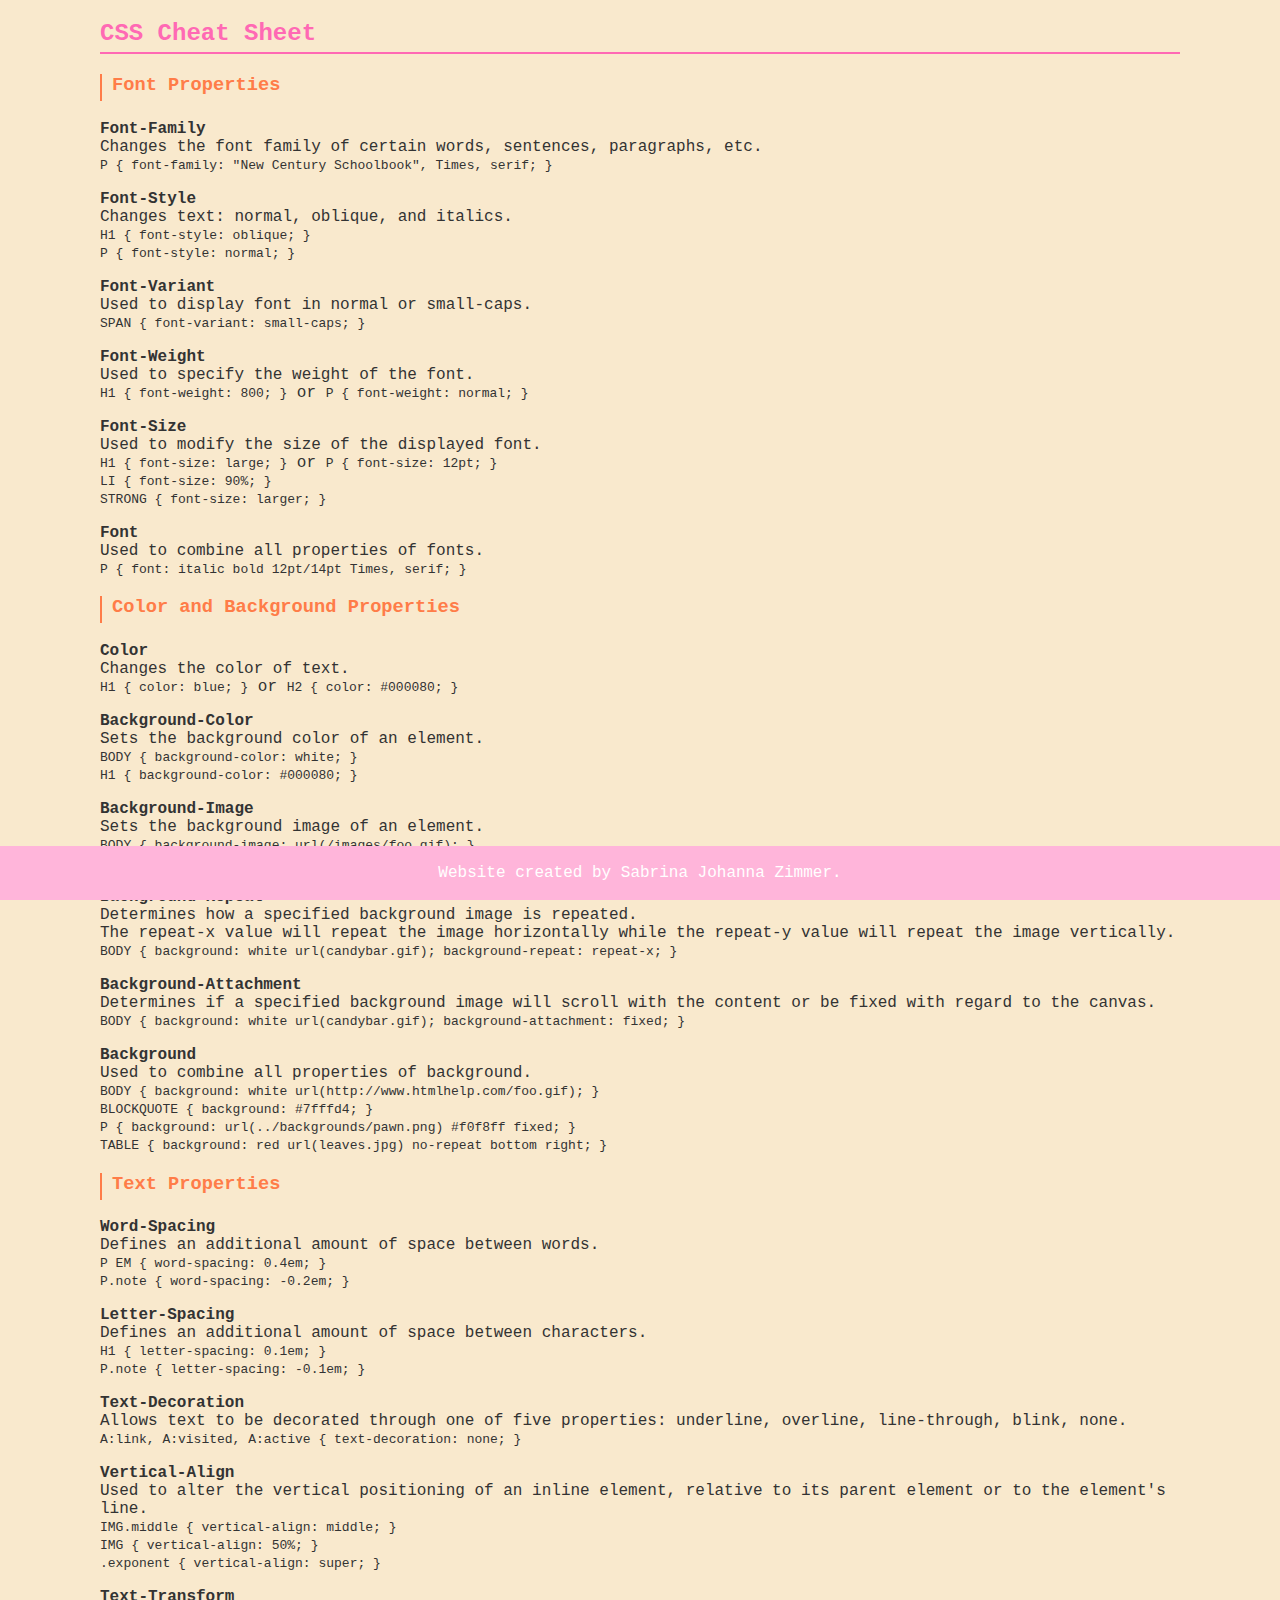
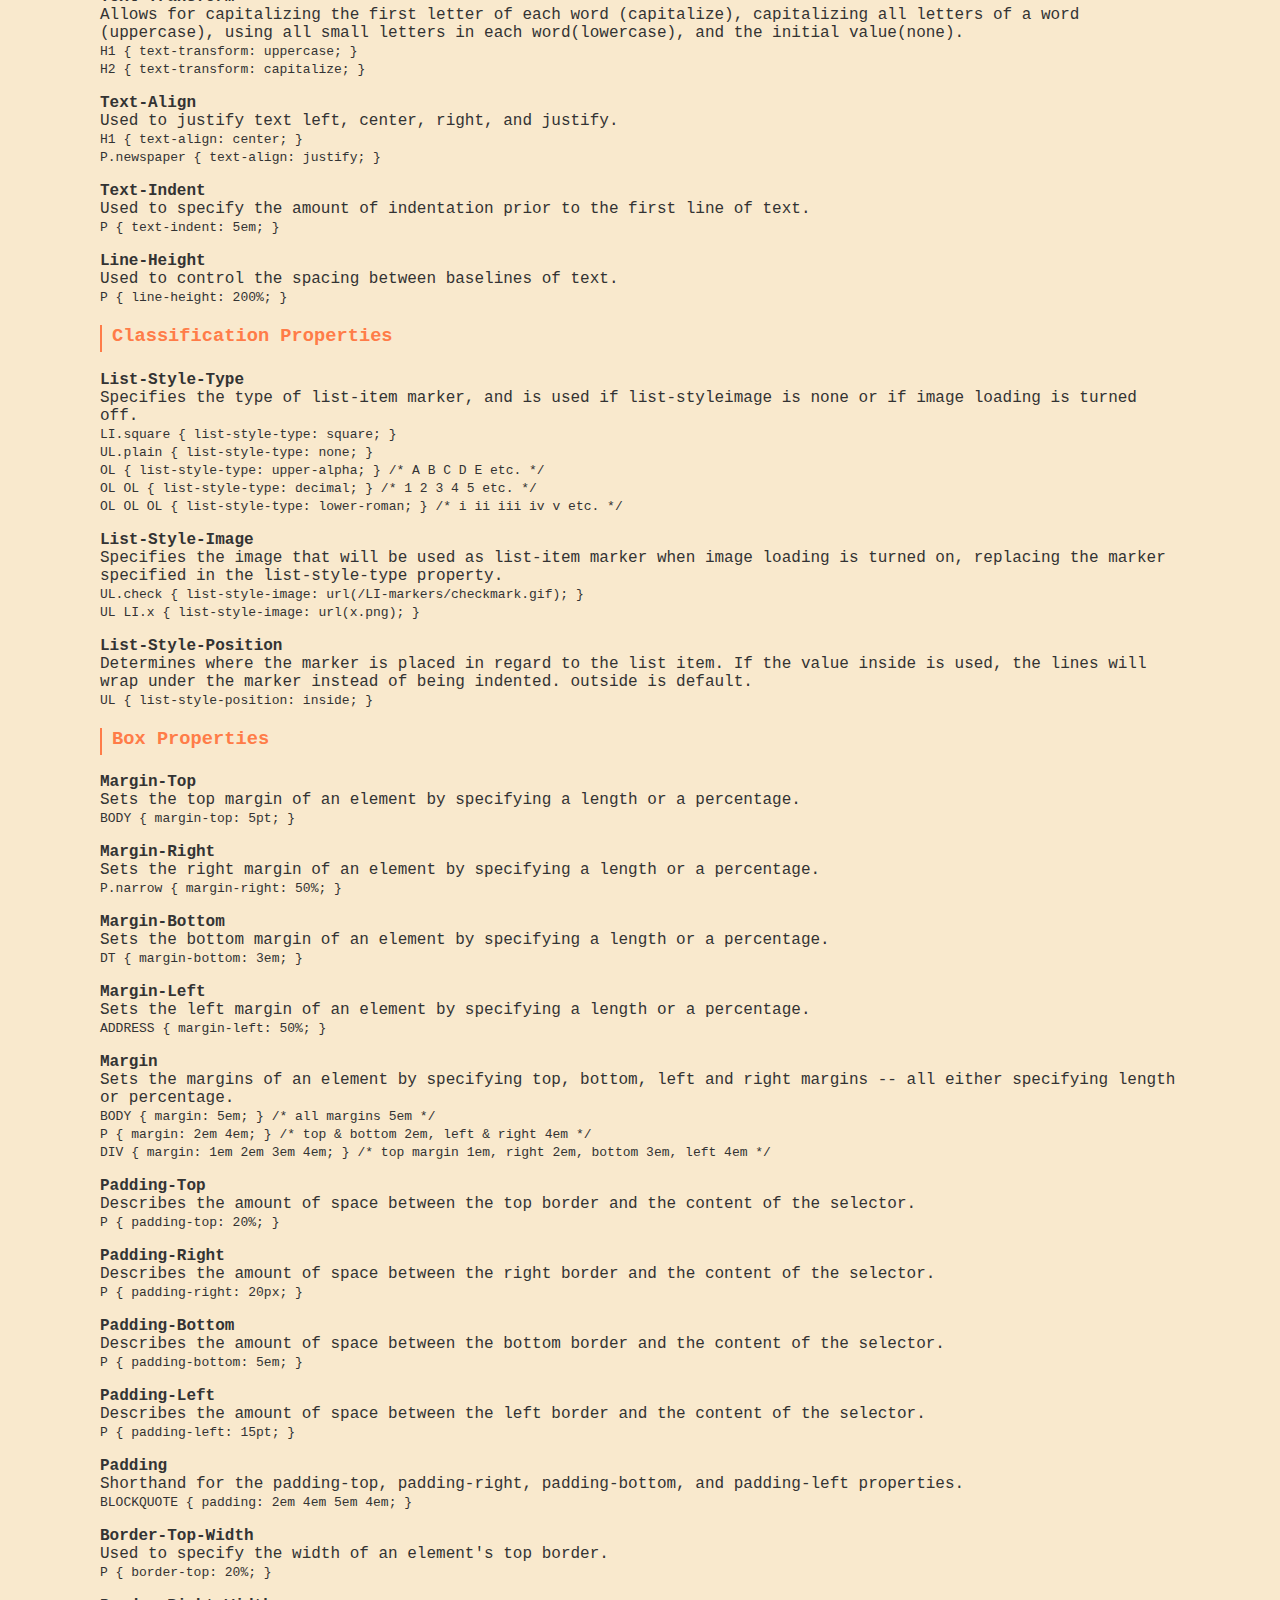
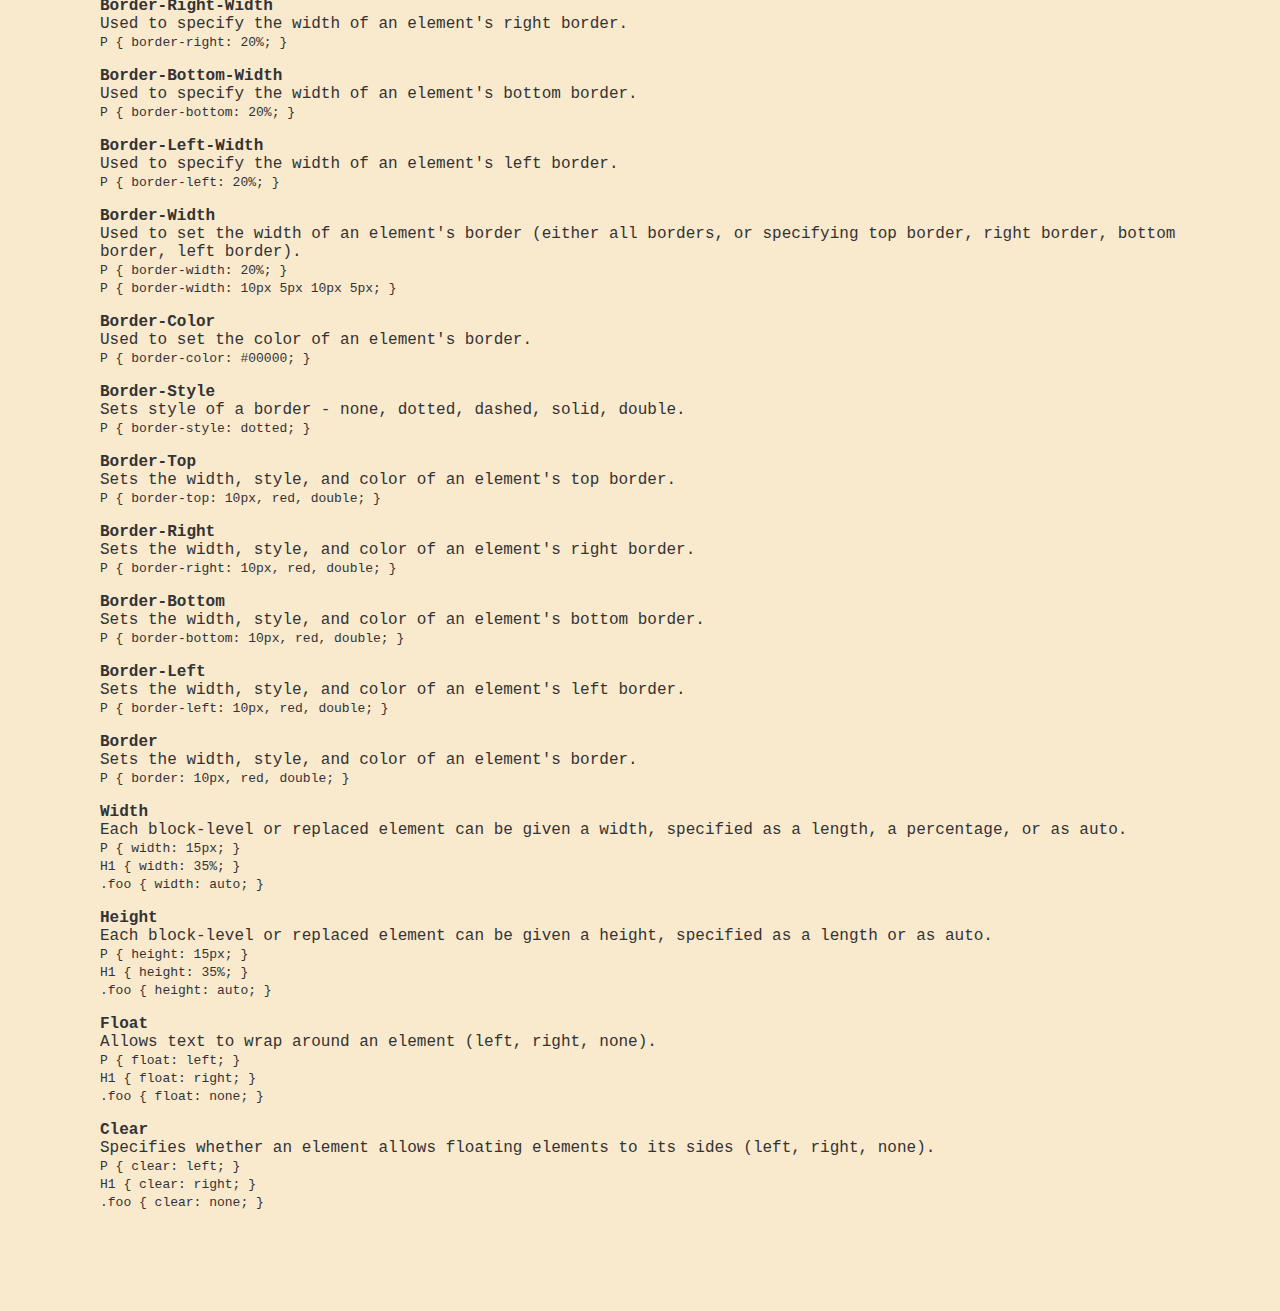
==== css-cheat-sheet.html @ eb4eab9b "Create css-cheat-sheet.html" ====
<!DOCTYPE html>
<html lang="en">
<head>
  <meta charset="UTF-8">
  <meta name="viewport" content="width=device-width, initial-scale=1.0">
  <link rel="stylesheet" href="styles.css">
</head>
<body>
  <div id="header-container"></div>

  <!-- CSS Cheat Sheet Text -->
  <div id="css-cheat-sheet">
    <h2>CSS Cheat Sheet</h2>
    <h3>Font Properties</h3>
    <p>
      <strong>Font-Family</strong><br>
      Changes the font family of certain words, sentences, paragraphs, etc.<br>
      <code>P { font-family: "New Century Schoolbook", Times, serif; }</code>
    </p>
    <p>
      <strong>Font-Style</strong><br>
      Changes text: normal, oblique, and italics.<br>
      <code>H1 { font-style: oblique; }</code><br>
      <code>P { font-style: normal; }</code>
    </p>
    <p>
      <strong>Font-Variant</strong><br>
      Used to display font in normal or small-caps.<br>
      <code>SPAN { font-variant: small-caps; }</code>
    </p>
    <p>
      <strong>Font-Weight</strong><br>
      Used to specify the weight of the font.<br>
      <code>H1 { font-weight: 800; }</code> or <code>P { font-weight: normal; }</code>
    </p>
    <p>
      <strong>Font-Size</strong><br>
      Used to modify the size of the displayed font.<br>
      <code>H1 { font-size: large; }</code> or <code>P { font-size: 12pt; }</code><br>
      <code>LI { font-size: 90%; }</code><br>
      <code>STRONG { font-size: larger; }</code>
    </p>
    <p>
      <strong>Font</strong><br>
      Used to combine all properties of fonts.<br>
      <code>P { font: italic bold 12pt/14pt Times, serif; }</code>
    </p>
    
    <h3>Color and Background Properties</h3>
    <p>
      <strong>Color</strong><br>
      Changes the color of text.<br>
      <code>H1 { color: blue; }</code> or <code>H2 { color: #000080; }</code>
    </p>
    <p>
      <strong>Background-Color</strong><br>
      Sets the background color of an element.<br>
      <code>BODY { background-color: white; }</code><br>
      <code>H1 { background-color: #000080; }</code>
    </p>
    <p>
      <strong>Background-Image</strong><br>
      Sets the background image of an element.<br>
      <code>BODY { background-image: url(/images/foo.gif); }</code><br>
      <code>P { background-image: url(http://www.htmlhelp.com/bg.png); }</code>
    </p>
    <p>
      <strong>Background-Repeat</strong><br>
      Determines how a specified background image is repeated.<br>
      The repeat-x value will repeat the image horizontally while the repeat-y value will repeat the image vertically.<br>
      <code>BODY { background: white url(candybar.gif); background-repeat: repeat-x; }</code>
    </p>
    <p>
      <strong>Background-Attachment</strong><br>
      Determines if a specified background image will scroll with the content or be fixed with regard to the canvas.<br>
      <code>BODY { background: white url(candybar.gif); background-attachment: fixed; }</code>
    </p>
    <p>
      <strong>Background</strong><br>
      Used to combine all properties of background.<br>
      <code>BODY { background: white url(http://www.htmlhelp.com/foo.gif); }</code><br>
      <code>BLOCKQUOTE { background: #7fffd4; }</code><br>
      <code>P { background: url(../backgrounds/pawn.png) #f0f8ff fixed; }</code><br>
      <code>TABLE { background: red url(leaves.jpg) no-repeat bottom right; }</code>
    </p>
    <!-- Text Properties -->
    <h3>Text Properties</h3>
    <p>
      <strong>Word-Spacing</strong><br>
      Defines an additional amount of space between words.<br>
      <code>P EM { word-spacing: 0.4em; }</code><br>
      <code>P.note { word-spacing: -0.2em; }</code>
    </p>
    <p>
      <strong>Letter-Spacing</strong><br>
      Defines an additional amount of space between characters.<br>
      <code>H1 { letter-spacing: 0.1em; }</code><br>
      <code>P.note { letter-spacing: -0.1em; }</code>
    </p>
    <p>
      <strong>Text-Decoration</strong><br>
      Allows text to be decorated through one of five properties: underline, overline, line-through, blink, none.<br>
      <code>A:link, A:visited, A:active { text-decoration: none; }</code>
    </p>
    <p>
      <strong>Vertical-Align</strong><br>
      Used to alter the vertical positioning of an inline element, relative to its parent element or to the element's line.<br>
      <code>IMG.middle { vertical-align: middle; }</code><br>
      <code>IMG { vertical-align: 50%; }</code><br>
      <code>.exponent { vertical-align: super; }</code>
    </p>
    <p>
      <strong>Text-Transform</strong><br>
      Allows for capitalizing the first letter of each word (capitalize), capitalizing all letters of a word (uppercase), using all small letters in each word(lowercase), and the initial value(none).<br>
      <code>H1 { text-transform: uppercase; }</code><br>
      <code>H2 { text-transform: capitalize; }</code>
    </p>
    <p>
      <strong>Text-Align</strong><br>
      Used to justify text left, center, right, and justify.<br>
      <code>H1 { text-align: center; }</code><br>
      <code>P.newspaper { text-align: justify; }</code>
    </p>
    <p>
      <strong>Text-Indent</strong><br>
      Used to specify the amount of indentation prior to the first line of text.<br>
      <code>P { text-indent: 5em; }</code>
    </p>
    <p>
      <strong>Line-Height</strong><br>
      Used to control the spacing between baselines of text.<br>
      <code>P { line-height: 200%; }</code>
    </p>
    <!-- Classification Properties -->
    <h3>Classification Properties</h3>
    <p>
      <strong>List-Style-Type</strong><br>
      Specifies the type of list-item marker, and is used if list-styleimage is none or if image loading is turned off.<br>
      <code>LI.square { list-style-type: square; }</code><br>
      <code>UL.plain { list-style-type: none; }</code><br>
      <code>OL { list-style-type: upper-alpha; } /* A B C D E etc. */</code><br>
      <code>OL OL { list-style-type: decimal; } /* 1 2 3 4 5 etc. */</code><br>
      <code>OL OL OL { list-style-type: lower-roman; } /* i ii iii iv v etc. */</code>
    </p>
    <p>
      <strong>List-Style-Image</strong><br>
      Specifies the image that will be used as list-item marker when image loading is turned on, replacing the marker specified in the list-style-type property.<br>
      <code>UL.check { list-style-image: url(/LI-markers/checkmark.gif); }</code><br>
      <code>UL LI.x { list-style-image: url(x.png); }</code>
    </p>
    <p>
      <strong>List-Style-Position</strong><br>
      Determines where the marker is placed in regard to the list item. If the value inside is used, the lines will wrap under the marker instead of being indented. outside is default.<br>
      <code>UL { list-style-position: inside; }</code>
    </p>
    <!-- Box Properties -->
    <h3>Box Properties</h3>
    <p>
      <strong>Margin-Top</strong><br>
      Sets the top margin of an element by specifying a length or a percentage.<br>
      <code>BODY { margin-top: 5pt; }</code>
    </p>
    <p>
      <strong>Margin-Right</strong><br>
      Sets the right margin of an element by specifying a length or a percentage.<br>
      <code>P.narrow { margin-right: 50%; }</code>
    </p>
    <p>
      <strong>Margin-Bottom</strong><br>
      Sets the bottom margin of an element by specifying a length or a percentage.<br>
      <code>DT { margin-bottom: 3em; }</code>
    </p>
    <p>
      <strong>Margin-Left</strong><br>
      Sets the left margin of an element by specifying a length or a percentage.<br>
      <code>ADDRESS { margin-left: 50%; }</code>
    </p>
    <p>
      <strong>Margin</strong><br>
      Sets the margins of an element by specifying top, bottom, left and right margins -- all either specifying length or percentage.<br>
      <code>BODY { margin: 5em; } /* all margins 5em */</code><br>
      <code>P { margin: 2em 4em; } /* top & bottom 2em, left & right 4em */</code><br>
      <code>DIV { margin: 1em 2em 3em 4em; } /* top margin 1em, right 2em, bottom 3em, left 4em */</code>
    </p>
    <p>
      <strong>Padding-Top</strong><br>
      Describes the amount of space between the top border and the content of the selector.<br>
      <code>P { padding-top: 20%; }</code>
    </p>
    <p>
      <strong>Padding-Right</strong><br>
      Describes the amount of space between the right border and the content of the selector.<br>
      <code>P { padding-right: 20px; }</code>
    </p>
    <p>
      <strong>Padding-Bottom</strong><br>
      Describes the amount of space between the bottom border and the content of the selector.<br>
      <code>P { padding-bottom: 5em; }</code>
    </p>
    <p>
      <strong>Padding-Left</strong><br>
      Describes the amount of space between the left border and the content of the selector.<br>
      <code>P { padding-left: 15pt; }</code>
    </p>
    <p>
      <strong>Padding</strong><br>
      Shorthand for the padding-top, padding-right, padding-bottom, and padding-left properties.<br>
      <code>BLOCKQUOTE { padding: 2em 4em 5em 4em; }</code>
    </p>
    <p>
      <strong>Border-Top-Width</strong><br>
      Used to specify the width of an element's top border.<br>
      <code>P { border-top: 20%; }</code>
    </p>
    <p>
      <strong>Border-Right-Width</strong><br>
      Used to specify the width of an element's right border.<br>
      <code>P { border-right: 20%; }</code>
    </p>
    <p>
      <strong>Border-Bottom-Width</strong><br>
      Used to specify the width of an element's bottom border.<br>
      <code>P { border-bottom: 20%; }</code>
    </p>
    <p>
      <strong>Border-Left-Width</strong><br>
      Used to specify the width of an element's left border.<br>
      <code>P { border-left: 20%; }</code>
    </p>
    <p>
      <strong>Border-Width</strong><br>
      Used to set the width of an element's border (either all borders, or specifying top border, right border, bottom border, left border).<br>
      <code>P { border-width: 20%; }</code><br>
      <code>P { border-width: 10px 5px 10px 5px; }</code>
    </p>
    <p>
      <strong>Border-Color</strong><br>
      Used to set the color of an element's border.<br>
      <code>P { border-color: #00000; }</code>
    </p>
    <p>
      <strong>Border-Style</strong><br>
      Sets style of a border - none, dotted, dashed, solid, double.<br>
      <code>P { border-style: dotted; }</code>
    </p>
    <p>
      <strong>Border-Top</strong><br>
      Sets the width, style, and color of an element's top border.<br>
      <code>P { border-top: 10px, red, double; }</code>
    </p>
    <p>
      <strong>Border-Right</strong><br>
      Sets the width, style, and color of an element's right border.<br>
      <code>P { border-right: 10px, red, double; }</code>
    </p>
    <p>
      <strong>Border-Bottom</strong><br>
      Sets the width, style, and color of an element's bottom border.<br>
      <code>P { border-bottom: 10px, red, double; }</code>
    </p>
    <p>
      <strong>Border-Left</strong><br>
      Sets the width, style, and color of an element's left border.<br>
      <code>P { border-left: 10px, red, double; }</code>
    </p>
    <p>
      <strong>Border</strong><br>
      Sets the width, style, and color of an element's border.<br>
      <code>P { border: 10px, red, double; }</code>
    </p>
    <p>
      <strong>Width</strong><br>
      Each block-level or replaced element can be given a width, specified as a length, a percentage, or as auto.<br>
      <code>P { width: 15px; }</code><br>
      <code>H1 { width: 35%; }</code><br>
      <code>.foo { width: auto; }</code>
    </p>
    <p>
      <strong>Height</strong><br>
      Each block-level or replaced element can be given a height, specified as a length or as auto.<br>
      <code>P { height: 15px; }</code><br>
      <code>H1 { height: 35%; }</code><br>
      <code>.foo { height: auto; }</code>
    </p>
    <p>
      <strong>Float</strong><br>
      Allows text to wrap around an element (left, right, none).<br>
      <code>P { float: left; }</code><br>
      <code>H1 { float: right; }</code><br>
      <code>.foo { float: none; }</code>
    </p>
    <p>
      <strong>Clear</strong><br>
      Specifies whether an element allows floating elements to its sides (left, right, none).<br>
      <code>P { clear: left; }</code><br>
      <code>H1 { clear: right; }</code><br>
      <code>.foo { clear: none; }</code>
    </p>
  </div>
  <script src="script.js"></script>
  <footer>
    <p style="text-align: center"> Website created by Sabrina Johanna Zimmer. </p>
  </footer>
</body>
</html>
---- styles.css ----
/* Global Styles */
body {
  font-family: 'Garamond', Courier, monospace, sans-serif;
  background-color: #f9e9cd;
  color: #333;
  margin: 0;
  padding: 0;
}

/* Header Styles */
header {
  background-color: #FF69B4;
  color: #fff;
  padding: 20px;
  text-align: center;
}

h1 {
  margin: 0;
}

/* Menu Styles */
.menu {
  font-family: 'Courier New', Courier, monospace;
  list-style-type: none;
  margin: 0;
  padding: 0;
  display: flex;
  justify-content: center;
}

.menu li {
  margin-right: 10px;
}

.menu li:last-child {
  margin-right: 0;
}

.menu li a {
  text-decoration: none;
  padding: 12px 24px;
  background-color: #FF69B4;
  color: #fff;
  transition: background-color 0.3s ease, transform 0.2s ease, box-shadow 0.2s ease;
  box-shadow: 0 2px 4px rgba(0, 0, 0, 0.1);
  border: 1px solid #FF69B4;
}

.menu li a:hover {
  background-color: #ff4b92;
  transform: translateY(-2px);
  box-shadow: 0 4px 8px rgba(0, 0, 0, 0.1);
}

/* Footer Styles */
footer {
  position: fixed;
  bottom: 0;
  width: 100%;
  text-align: center;
  background-color: #ffb5da;
  color: #fff;
  padding: 2px 0;
}

/* Section Styles */
.section {
  margin-bottom: 30px;
}

h2 {
  font-family: 'Courier New', Courier, monospace;
  color: #FF69B4; 
  border-bottom: 2px solid #FF69B4;
  padding-bottom: 5px;
}

h3 {
  color: #ff7c48;
  padding-bottom: 5px;
  border-left: 2px solid #ff7c48;
  padding-left: 10px;
}

/* Personal Info Styles */
.personal-info {
  margin-top: 20px;
}

.personal-info p {
  margin: 5px 0;
}

.personal-info strong {
  font-weight: bold;
}

/* Profile Image Styles */
.profile-image {
  display: block;
  margin-top: 20px;
  margin-left: auto;
  margin-right: auto;
  width: 50%;
}

/* Sidebar Styles */
.sidebar {
  float: left;
  width: 50%;
}

/* Social Icons Styles */
.social-icons {
  margin-top: 20px;
}

.social-icons img {
  width: 20px;
  height: auto;
}

/* About Me Box Styles */
.about-me-box {
  max-height: 400px;
  max-width: 600px;
  overflow-y: auto;
  border-left: 1px solid #ff7c48;
  padding: 10px;
  margin-top: 20px;
  margin-right: 5%;
}

.about-me-box::-webkit-scrollbar {
  width: 12px;
}

.about-me-box::-webkit-scrollbar-thumb {
  background-color: pink;
  border-radius: 6px;
}

.about-me-box::-webkit-scrollbar-track {
  background-color: transparent;
}

/* Social Icons within About Me Box Styles */
.social-icons-about-me img {
  width: 20px; 
  height: auto;
}

/* Loader Overlay Styles */
#overlay {
  position: fixed;
  top: 0;
  left: 0;
  width: 100%;
  height: 100%;
  background-color: rgba(0, 0, 0, 0.5);
  z-index: 1000;
  display: none;
}

#html-cheat-sheet,
#css-cheat-sheet {
  margin-left: 100px;
  margin-right: 100px;
  margin-bottom: 100px;
}

#loader {
  position: fixed;
  top: 50%; 
  left: 50%; 
  transform: translate(-50%, -50%); 
  width: 15cm;
  height: 15cm; 
  background-color: rgba(255, 255, 255, 0.7); 
  display: none;
}

#loader img {
  width: 100%; 
  height: 100%;
}

/* Dropdown Styles */
.dropdown {
  position: relative;
  display: inline-block;
}

.dropdown-content {
  display: none;
  position: absolute;
  background-color: #f9f9f9;
  min-width: 130px;
  box-shadow: 0px 8px 16px 0px rgba(0,0,0,0.2);
  z-index: 1;
}

.dropdown-content a {
  color: black;
  padding: 12px 16px;
  text-decoration: none;
  display: block;
}

.dropdown-content a:hover {
  background-color: #f1f1f1;
}

.show {
  display: block;
}

/* Profile Container Styles */
.profile-container {
  text-align: center;
}

.profile-text strong {
  color: #FF69B4;
}

/* Code Box Styles */
.code-box {
  background-color: #272822; 
  color: #f8f8f2; 
  padding: 10px; 
  border-radius: 5px; 
  overflow-x: auto; 
  max-width: 10cm; 
}

/* Slideshow Container Styles */
.slideshow-container {
  max-width: 1000px;
  position: relative;
  margin: auto;
}

/* Slideshow Image Styles */
.mySlides {
  display: none;
  width: 100%;
  height: auto;
}

/* Navigation Buttons Styles */
.prev, .next {
  cursor: pointer;
  position: absolute;
  top: 50%;
  width: auto;
  margin-top: -22px;
  padding: 16px;
  color: #FF69B4;
  font-weight: bold;
  font-size: 30px;
  transition: 0.6s ease;
  border-radius: 0 3px 3px 0;
  user-select: none;
}

.prev {
  left: 0;
}

.next {
  right: 0;
  border-radius: 3px 0 0 3px;
}

/* Dots/Bullets Styles */
.dot {
  cursor: pointer;
  height: 15px;
  width: 15px;
  margin: 0 2px;
  background-color: #bbb;
  border-radius: 50%;
  display: inline-block;
  transition: background-color 0.6s ease;
}

.active {
  background-color: #FF69B4;
}
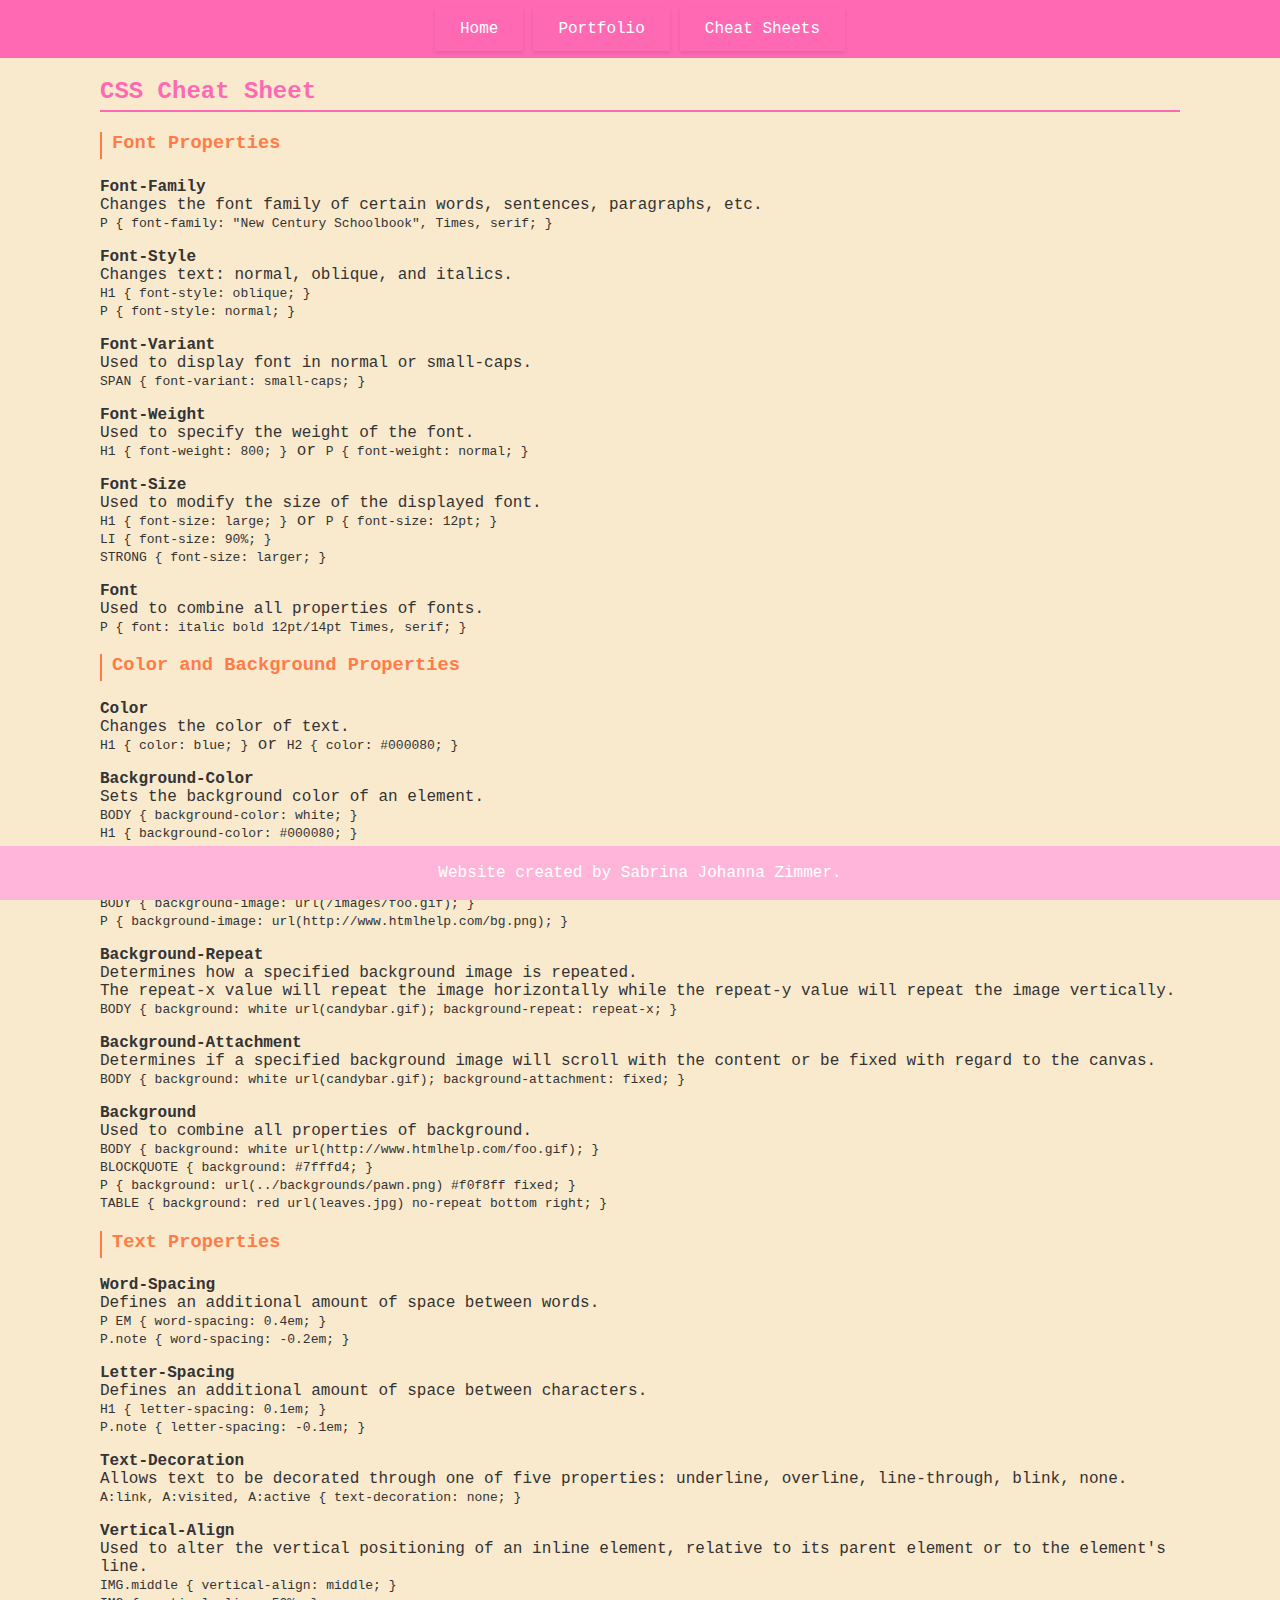
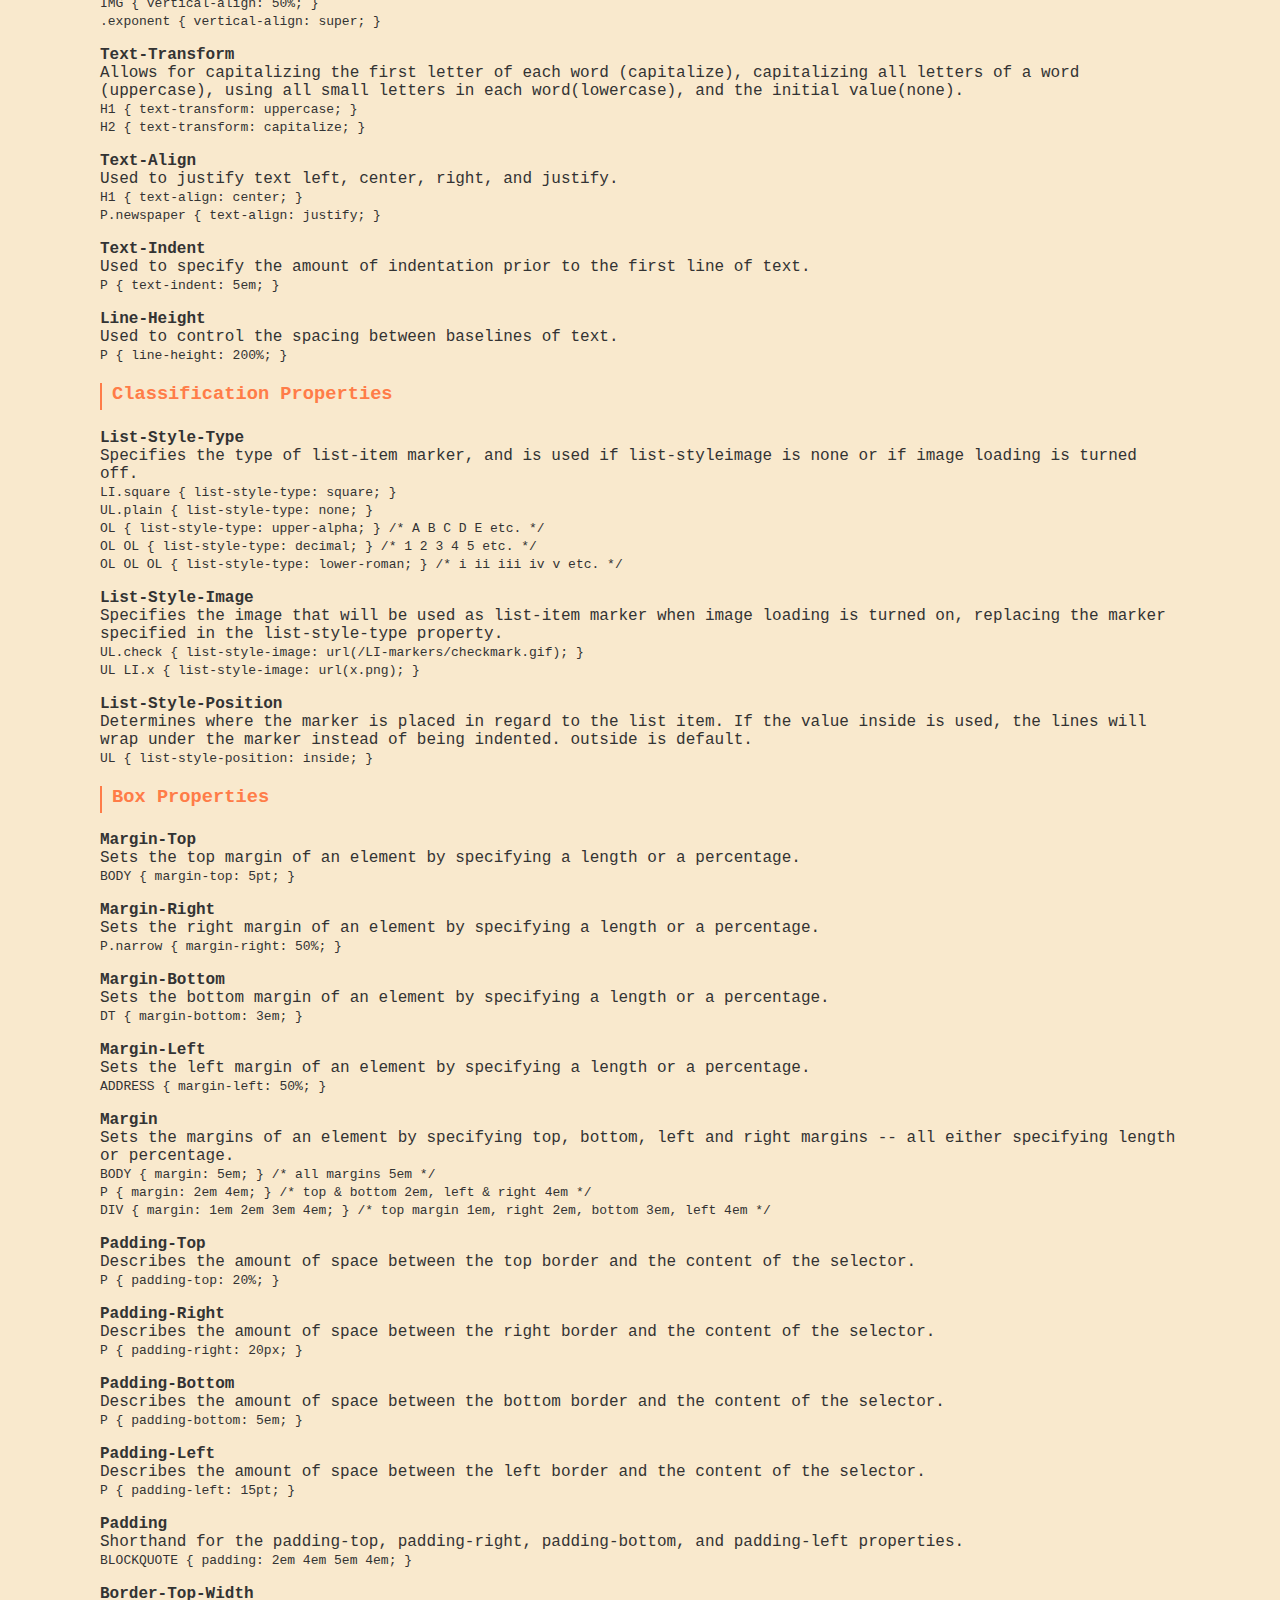
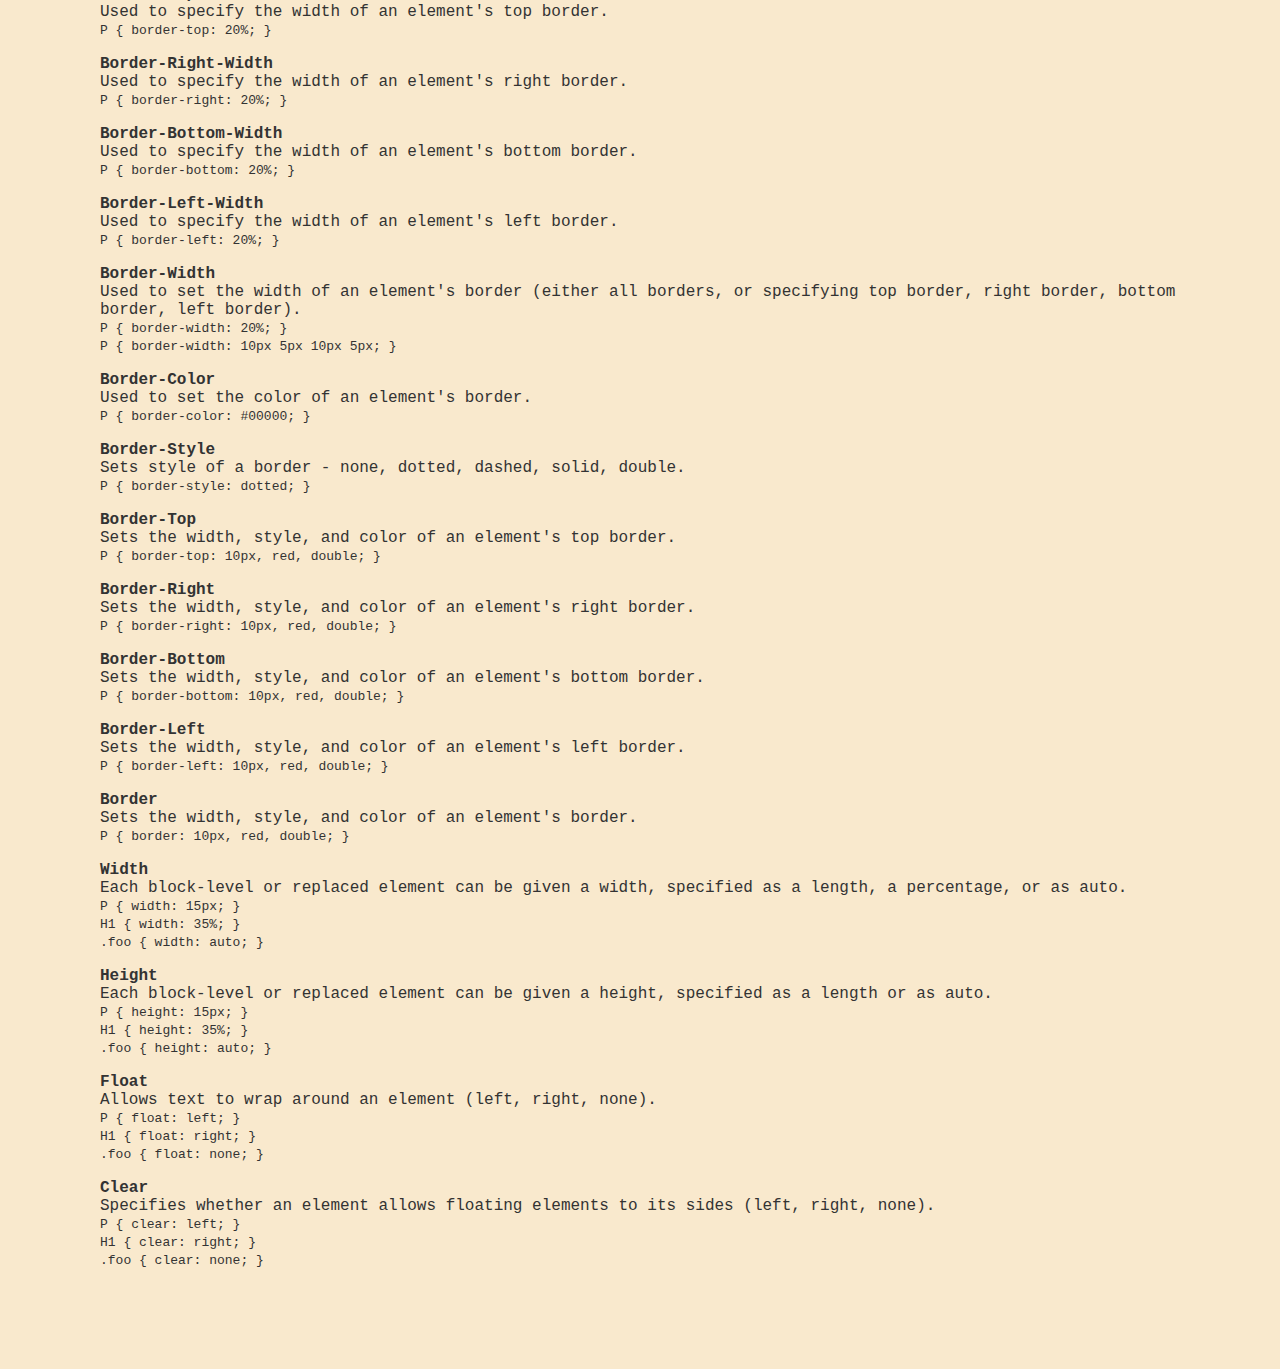
==== commit 1e9fa08b: "Added new files" ====
--- a/css-cheat-sheet.html
+++ b/css-cheat-sheet.html
@@ -1,305 +1,305 @@
-<!DOCTYPE html>
-<html lang="en">
-<head>
-  <meta charset="UTF-8">
-  <meta name="viewport" content="width=device-width, initial-scale=1.0">
-  <link rel="stylesheet" href="styles.css">
-</head>
-<body>
-  <div id="header-container"></div>
-
-  <!-- CSS Cheat Sheet Text -->
-  <div id="css-cheat-sheet">
-    <h2>CSS Cheat Sheet</h2>
-    <h3>Font Properties</h3>
-    <p>
-      <strong>Font-Family</strong><br>
-      Changes the font family of certain words, sentences, paragraphs, etc.<br>
-      <code>P { font-family: "New Century Schoolbook", Times, serif; }</code>
-    </p>
-    <p>
-      <strong>Font-Style</strong><br>
-      Changes text: normal, oblique, and italics.<br>
-      <code>H1 { font-style: oblique; }</code><br>
-      <code>P { font-style: normal; }</code>
-    </p>
-    <p>
-      <strong>Font-Variant</strong><br>
-      Used to display font in normal or small-caps.<br>
-      <code>SPAN { font-variant: small-caps; }</code>
-    </p>
-    <p>
-      <strong>Font-Weight</strong><br>
-      Used to specify the weight of the font.<br>
-      <code>H1 { font-weight: 800; }</code> or <code>P { font-weight: normal; }</code>
-    </p>
-    <p>
-      <strong>Font-Size</strong><br>
-      Used to modify the size of the displayed font.<br>
-      <code>H1 { font-size: large; }</code> or <code>P { font-size: 12pt; }</code><br>
-      <code>LI { font-size: 90%; }</code><br>
-      <code>STRONG { font-size: larger; }</code>
-    </p>
-    <p>
-      <strong>Font</strong><br>
-      Used to combine all properties of fonts.<br>
-      <code>P { font: italic bold 12pt/14pt Times, serif; }</code>
-    </p>
-    
-    <h3>Color and Background Properties</h3>
-    <p>
-      <strong>Color</strong><br>
-      Changes the color of text.<br>
-      <code>H1 { color: blue; }</code> or <code>H2 { color: #000080; }</code>
-    </p>
-    <p>
-      <strong>Background-Color</strong><br>
-      Sets the background color of an element.<br>
-      <code>BODY { background-color: white; }</code><br>
-      <code>H1 { background-color: #000080; }</code>
-    </p>
-    <p>
-      <strong>Background-Image</strong><br>
-      Sets the background image of an element.<br>
-      <code>BODY { background-image: url(/images/foo.gif); }</code><br>
-      <code>P { background-image: url(http://www.htmlhelp.com/bg.png); }</code>
-    </p>
-    <p>
-      <strong>Background-Repeat</strong><br>
-      Determines how a specified background image is repeated.<br>
-      The repeat-x value will repeat the image horizontally while the repeat-y value will repeat the image vertically.<br>
-      <code>BODY { background: white url(candybar.gif); background-repeat: repeat-x; }</code>
-    </p>
-    <p>
-      <strong>Background-Attachment</strong><br>
-      Determines if a specified background image will scroll with the content or be fixed with regard to the canvas.<br>
-      <code>BODY { background: white url(candybar.gif); background-attachment: fixed; }</code>
-    </p>
-    <p>
-      <strong>Background</strong><br>
-      Used to combine all properties of background.<br>
-      <code>BODY { background: white url(http://www.htmlhelp.com/foo.gif); }</code><br>
-      <code>BLOCKQUOTE { background: #7fffd4; }</code><br>
-      <code>P { background: url(../backgrounds/pawn.png) #f0f8ff fixed; }</code><br>
-      <code>TABLE { background: red url(leaves.jpg) no-repeat bottom right; }</code>
-    </p>
-    <!-- Text Properties -->
-    <h3>Text Properties</h3>
-    <p>
-      <strong>Word-Spacing</strong><br>
-      Defines an additional amount of space between words.<br>
-      <code>P EM { word-spacing: 0.4em; }</code><br>
-      <code>P.note { word-spacing: -0.2em; }</code>
-    </p>
-    <p>
-      <strong>Letter-Spacing</strong><br>
-      Defines an additional amount of space between characters.<br>
-      <code>H1 { letter-spacing: 0.1em; }</code><br>
-      <code>P.note { letter-spacing: -0.1em; }</code>
-    </p>
-    <p>
-      <strong>Text-Decoration</strong><br>
-      Allows text to be decorated through one of five properties: underline, overline, line-through, blink, none.<br>
-      <code>A:link, A:visited, A:active { text-decoration: none; }</code>
-    </p>
-    <p>
-      <strong>Vertical-Align</strong><br>
-      Used to alter the vertical positioning of an inline element, relative to its parent element or to the element's line.<br>
-      <code>IMG.middle { vertical-align: middle; }</code><br>
-      <code>IMG { vertical-align: 50%; }</code><br>
-      <code>.exponent { vertical-align: super; }</code>
-    </p>
-    <p>
-      <strong>Text-Transform</strong><br>
-      Allows for capitalizing the first letter of each word (capitalize), capitalizing all letters of a word (uppercase), using all small letters in each word(lowercase), and the initial value(none).<br>
-      <code>H1 { text-transform: uppercase; }</code><br>
-      <code>H2 { text-transform: capitalize; }</code>
-    </p>
-    <p>
-      <strong>Text-Align</strong><br>
-      Used to justify text left, center, right, and justify.<br>
-      <code>H1 { text-align: center; }</code><br>
-      <code>P.newspaper { text-align: justify; }</code>
-    </p>
-    <p>
-      <strong>Text-Indent</strong><br>
-      Used to specify the amount of indentation prior to the first line of text.<br>
-      <code>P { text-indent: 5em; }</code>
-    </p>
-    <p>
-      <strong>Line-Height</strong><br>
-      Used to control the spacing between baselines of text.<br>
-      <code>P { line-height: 200%; }</code>
-    </p>
-    <!-- Classification Properties -->
-    <h3>Classification Properties</h3>
-    <p>
-      <strong>List-Style-Type</strong><br>
-      Specifies the type of list-item marker, and is used if list-styleimage is none or if image loading is turned off.<br>
-      <code>LI.square { list-style-type: square; }</code><br>
-      <code>UL.plain { list-style-type: none; }</code><br>
-      <code>OL { list-style-type: upper-alpha; } /* A B C D E etc. */</code><br>
-      <code>OL OL { list-style-type: decimal; } /* 1 2 3 4 5 etc. */</code><br>
-      <code>OL OL OL { list-style-type: lower-roman; } /* i ii iii iv v etc. */</code>
-    </p>
-    <p>
-      <strong>List-Style-Image</strong><br>
-      Specifies the image that will be used as list-item marker when image loading is turned on, replacing the marker specified in the list-style-type property.<br>
-      <code>UL.check { list-style-image: url(/LI-markers/checkmark.gif); }</code><br>
-      <code>UL LI.x { list-style-image: url(x.png); }</code>
-    </p>
-    <p>
-      <strong>List-Style-Position</strong><br>
-      Determines where the marker is placed in regard to the list item. If the value inside is used, the lines will wrap under the marker instead of being indented. outside is default.<br>
-      <code>UL { list-style-position: inside; }</code>
-    </p>
-    <!-- Box Properties -->
-    <h3>Box Properties</h3>
-    <p>
-      <strong>Margin-Top</strong><br>
-      Sets the top margin of an element by specifying a length or a percentage.<br>
-      <code>BODY { margin-top: 5pt; }</code>
-    </p>
-    <p>
-      <strong>Margin-Right</strong><br>
-      Sets the right margin of an element by specifying a length or a percentage.<br>
-      <code>P.narrow { margin-right: 50%; }</code>
-    </p>
-    <p>
-      <strong>Margin-Bottom</strong><br>
-      Sets the bottom margin of an element by specifying a length or a percentage.<br>
-      <code>DT { margin-bottom: 3em; }</code>
-    </p>
-    <p>
-      <strong>Margin-Left</strong><br>
-      Sets the left margin of an element by specifying a length or a percentage.<br>
-      <code>ADDRESS { margin-left: 50%; }</code>
-    </p>
-    <p>
-      <strong>Margin</strong><br>
-      Sets the margins of an element by specifying top, bottom, left and right margins -- all either specifying length or percentage.<br>
-      <code>BODY { margin: 5em; } /* all margins 5em */</code><br>
-      <code>P { margin: 2em 4em; } /* top & bottom 2em, left & right 4em */</code><br>
-      <code>DIV { margin: 1em 2em 3em 4em; } /* top margin 1em, right 2em, bottom 3em, left 4em */</code>
-    </p>
-    <p>
-      <strong>Padding-Top</strong><br>
-      Describes the amount of space between the top border and the content of the selector.<br>
-      <code>P { padding-top: 20%; }</code>
-    </p>
-    <p>
-      <strong>Padding-Right</strong><br>
-      Describes the amount of space between the right border and the content of the selector.<br>
-      <code>P { padding-right: 20px; }</code>
-    </p>
-    <p>
-      <strong>Padding-Bottom</strong><br>
-      Describes the amount of space between the bottom border and the content of the selector.<br>
-      <code>P { padding-bottom: 5em; }</code>
-    </p>
-    <p>
-      <strong>Padding-Left</strong><br>
-      Describes the amount of space between the left border and the content of the selector.<br>
-      <code>P { padding-left: 15pt; }</code>
-    </p>
-    <p>
-      <strong>Padding</strong><br>
-      Shorthand for the padding-top, padding-right, padding-bottom, and padding-left properties.<br>
-      <code>BLOCKQUOTE { padding: 2em 4em 5em 4em; }</code>
-    </p>
-    <p>
-      <strong>Border-Top-Width</strong><br>
-      Used to specify the width of an element's top border.<br>
-      <code>P { border-top: 20%; }</code>
-    </p>
-    <p>
-      <strong>Border-Right-Width</strong><br>
-      Used to specify the width of an element's right border.<br>
-      <code>P { border-right: 20%; }</code>
-    </p>
-    <p>
-      <strong>Border-Bottom-Width</strong><br>
-      Used to specify the width of an element's bottom border.<br>
-      <code>P { border-bottom: 20%; }</code>
-    </p>
-    <p>
-      <strong>Border-Left-Width</strong><br>
-      Used to specify the width of an element's left border.<br>
-      <code>P { border-left: 20%; }</code>
-    </p>
-    <p>
-      <strong>Border-Width</strong><br>
-      Used to set the width of an element's border (either all borders, or specifying top border, right border, bottom border, left border).<br>
-      <code>P { border-width: 20%; }</code><br>
-      <code>P { border-width: 10px 5px 10px 5px; }</code>
-    </p>
-    <p>
-      <strong>Border-Color</strong><br>
-      Used to set the color of an element's border.<br>
-      <code>P { border-color: #00000; }</code>
-    </p>
-    <p>
-      <strong>Border-Style</strong><br>
-      Sets style of a border - none, dotted, dashed, solid, double.<br>
-      <code>P { border-style: dotted; }</code>
-    </p>
-    <p>
-      <strong>Border-Top</strong><br>
-      Sets the width, style, and color of an element's top border.<br>
-      <code>P { border-top: 10px, red, double; }</code>
-    </p>
-    <p>
-      <strong>Border-Right</strong><br>
-      Sets the width, style, and color of an element's right border.<br>
-      <code>P { border-right: 10px, red, double; }</code>
-    </p>
-    <p>
-      <strong>Border-Bottom</strong><br>
-      Sets the width, style, and color of an element's bottom border.<br>
-      <code>P { border-bottom: 10px, red, double; }</code>
-    </p>
-    <p>
-      <strong>Border-Left</strong><br>
-      Sets the width, style, and color of an element's left border.<br>
-      <code>P { border-left: 10px, red, double; }</code>
-    </p>
-    <p>
-      <strong>Border</strong><br>
-      Sets the width, style, and color of an element's border.<br>
-      <code>P { border: 10px, red, double; }</code>
-    </p>
-    <p>
-      <strong>Width</strong><br>
-      Each block-level or replaced element can be given a width, specified as a length, a percentage, or as auto.<br>
-      <code>P { width: 15px; }</code><br>
-      <code>H1 { width: 35%; }</code><br>
-      <code>.foo { width: auto; }</code>
-    </p>
-    <p>
-      <strong>Height</strong><br>
-      Each block-level or replaced element can be given a height, specified as a length or as auto.<br>
-      <code>P { height: 15px; }</code><br>
-      <code>H1 { height: 35%; }</code><br>
-      <code>.foo { height: auto; }</code>
-    </p>
-    <p>
-      <strong>Float</strong><br>
-      Allows text to wrap around an element (left, right, none).<br>
-      <code>P { float: left; }</code><br>
-      <code>H1 { float: right; }</code><br>
-      <code>.foo { float: none; }</code>
-    </p>
-    <p>
-      <strong>Clear</strong><br>
-      Specifies whether an element allows floating elements to its sides (left, right, none).<br>
-      <code>P { clear: left; }</code><br>
-      <code>H1 { clear: right; }</code><br>
-      <code>.foo { clear: none; }</code>
-    </p>
-  </div>
-  <script src="script.js"></script>
-  <footer>
-    <p style="text-align: center"> Website created by Sabrina Johanna Zimmer. </p>
-  </footer>
-</body>
-</html>
+<!DOCTYPE html>
+<html lang="en">
+<head>
+  <meta charset="UTF-8">
+  <meta name="viewport" content="width=device-width, initial-scale=1.0">
+  <link rel="stylesheet" href="styles.css">
+</head>
+<body>
+  <div id="header-container"></div>
+
+  <!-- CSS Cheat Sheet Text -->
+  <div id="css-cheat-sheet">
+    <h2>CSS Cheat Sheet</h2>
+    <h3>Font Properties</h3>
+    <p>
+      <strong>Font-Family</strong><br>
+      Changes the font family of certain words, sentences, paragraphs, etc.<br>
+      <code>P { font-family: "New Century Schoolbook", Times, serif; }</code>
+    </p>
+    <p>
+      <strong>Font-Style</strong><br>
+      Changes text: normal, oblique, and italics.<br>
+      <code>H1 { font-style: oblique; }</code><br>
+      <code>P { font-style: normal; }</code>
+    </p>
+    <p>
+      <strong>Font-Variant</strong><br>
+      Used to display font in normal or small-caps.<br>
+      <code>SPAN { font-variant: small-caps; }</code>
+    </p>
+    <p>
+      <strong>Font-Weight</strong><br>
+      Used to specify the weight of the font.<br>
+      <code>H1 { font-weight: 800; }</code> or <code>P { font-weight: normal; }</code>
+    </p>
+    <p>
+      <strong>Font-Size</strong><br>
+      Used to modify the size of the displayed font.<br>
+      <code>H1 { font-size: large; }</code> or <code>P { font-size: 12pt; }</code><br>
+      <code>LI { font-size: 90%; }</code><br>
+      <code>STRONG { font-size: larger; }</code>
+    </p>
+    <p>
+      <strong>Font</strong><br>
+      Used to combine all properties of fonts.<br>
+      <code>P { font: italic bold 12pt/14pt Times, serif; }</code>
+    </p>
+    
+    <h3>Color and Background Properties</h3>
+    <p>
+      <strong>Color</strong><br>
+      Changes the color of text.<br>
+      <code>H1 { color: blue; }</code> or <code>H2 { color: #000080; }</code>
+    </p>
+    <p>
+      <strong>Background-Color</strong><br>
+      Sets the background color of an element.<br>
+      <code>BODY { background-color: white; }</code><br>
+      <code>H1 { background-color: #000080; }</code>
+    </p>
+    <p>
+      <strong>Background-Image</strong><br>
+      Sets the background image of an element.<br>
+      <code>BODY { background-image: url(/images/foo.gif); }</code><br>
+      <code>P { background-image: url(http://www.htmlhelp.com/bg.png); }</code>
+    </p>
+    <p>
+      <strong>Background-Repeat</strong><br>
+      Determines how a specified background image is repeated.<br>
+      The repeat-x value will repeat the image horizontally while the repeat-y value will repeat the image vertically.<br>
+      <code>BODY { background: white url(candybar.gif); background-repeat: repeat-x; }</code>
+    </p>
+    <p>
+      <strong>Background-Attachment</strong><br>
+      Determines if a specified background image will scroll with the content or be fixed with regard to the canvas.<br>
+      <code>BODY { background: white url(candybar.gif); background-attachment: fixed; }</code>
+    </p>
+    <p>
+      <strong>Background</strong><br>
+      Used to combine all properties of background.<br>
+      <code>BODY { background: white url(http://www.htmlhelp.com/foo.gif); }</code><br>
+      <code>BLOCKQUOTE { background: #7fffd4; }</code><br>
+      <code>P { background: url(../backgrounds/pawn.png) #f0f8ff fixed; }</code><br>
+      <code>TABLE { background: red url(leaves.jpg) no-repeat bottom right; }</code>
+    </p>
+    <!-- Text Properties -->
+    <h3>Text Properties</h3>
+    <p>
+      <strong>Word-Spacing</strong><br>
+      Defines an additional amount of space between words.<br>
+      <code>P EM { word-spacing: 0.4em; }</code><br>
+      <code>P.note { word-spacing: -0.2em; }</code>
+    </p>
+    <p>
+      <strong>Letter-Spacing</strong><br>
+      Defines an additional amount of space between characters.<br>
+      <code>H1 { letter-spacing: 0.1em; }</code><br>
+      <code>P.note { letter-spacing: -0.1em; }</code>
+    </p>
+    <p>
+      <strong>Text-Decoration</strong><br>
+      Allows text to be decorated through one of five properties: underline, overline, line-through, blink, none.<br>
+      <code>A:link, A:visited, A:active { text-decoration: none; }</code>
+    </p>
+    <p>
+      <strong>Vertical-Align</strong><br>
+      Used to alter the vertical positioning of an inline element, relative to its parent element or to the element's line.<br>
+      <code>IMG.middle { vertical-align: middle; }</code><br>
+      <code>IMG { vertical-align: 50%; }</code><br>
+      <code>.exponent { vertical-align: super; }</code>
+    </p>
+    <p>
+      <strong>Text-Transform</strong><br>
+      Allows for capitalizing the first letter of each word (capitalize), capitalizing all letters of a word (uppercase), using all small letters in each word(lowercase), and the initial value(none).<br>
+      <code>H1 { text-transform: uppercase; }</code><br>
+      <code>H2 { text-transform: capitalize; }</code>
+    </p>
+    <p>
+      <strong>Text-Align</strong><br>
+      Used to justify text left, center, right, and justify.<br>
+      <code>H1 { text-align: center; }</code><br>
+      <code>P.newspaper { text-align: justify; }</code>
+    </p>
+    <p>
+      <strong>Text-Indent</strong><br>
+      Used to specify the amount of indentation prior to the first line of text.<br>
+      <code>P { text-indent: 5em; }</code>
+    </p>
+    <p>
+      <strong>Line-Height</strong><br>
+      Used to control the spacing between baselines of text.<br>
+      <code>P { line-height: 200%; }</code>
+    </p>
+    <!-- Classification Properties -->
+    <h3>Classification Properties</h3>
+    <p>
+      <strong>List-Style-Type</strong><br>
+      Specifies the type of list-item marker, and is used if list-styleimage is none or if image loading is turned off.<br>
+      <code>LI.square { list-style-type: square; }</code><br>
+      <code>UL.plain { list-style-type: none; }</code><br>
+      <code>OL { list-style-type: upper-alpha; } /* A B C D E etc. */</code><br>
+      <code>OL OL { list-style-type: decimal; } /* 1 2 3 4 5 etc. */</code><br>
+      <code>OL OL OL { list-style-type: lower-roman; } /* i ii iii iv v etc. */</code>
+    </p>
+    <p>
+      <strong>List-Style-Image</strong><br>
+      Specifies the image that will be used as list-item marker when image loading is turned on, replacing the marker specified in the list-style-type property.<br>
+      <code>UL.check { list-style-image: url(/LI-markers/checkmark.gif); }</code><br>
+      <code>UL LI.x { list-style-image: url(x.png); }</code>
+    </p>
+    <p>
+      <strong>List-Style-Position</strong><br>
+      Determines where the marker is placed in regard to the list item. If the value inside is used, the lines will wrap under the marker instead of being indented. outside is default.<br>
+      <code>UL { list-style-position: inside; }</code>
+    </p>
+    <!-- Box Properties -->
+    <h3>Box Properties</h3>
+    <p>
+      <strong>Margin-Top</strong><br>
+      Sets the top margin of an element by specifying a length or a percentage.<br>
+      <code>BODY { margin-top: 5pt; }</code>
+    </p>
+    <p>
+      <strong>Margin-Right</strong><br>
+      Sets the right margin of an element by specifying a length or a percentage.<br>
+      <code>P.narrow { margin-right: 50%; }</code>
+    </p>
+    <p>
+      <strong>Margin-Bottom</strong><br>
+      Sets the bottom margin of an element by specifying a length or a percentage.<br>
+      <code>DT { margin-bottom: 3em; }</code>
+    </p>
+    <p>
+      <strong>Margin-Left</strong><br>
+      Sets the left margin of an element by specifying a length or a percentage.<br>
+      <code>ADDRESS { margin-left: 50%; }</code>
+    </p>
+    <p>
+      <strong>Margin</strong><br>
+      Sets the margins of an element by specifying top, bottom, left and right margins -- all either specifying length or percentage.<br>
+      <code>BODY { margin: 5em; } /* all margins 5em */</code><br>
+      <code>P { margin: 2em 4em; } /* top & bottom 2em, left & right 4em */</code><br>
+      <code>DIV { margin: 1em 2em 3em 4em; } /* top margin 1em, right 2em, bottom 3em, left 4em */</code>
+    </p>
+    <p>
+      <strong>Padding-Top</strong><br>
+      Describes the amount of space between the top border and the content of the selector.<br>
+      <code>P { padding-top: 20%; }</code>
+    </p>
+    <p>
+      <strong>Padding-Right</strong><br>
+      Describes the amount of space between the right border and the content of the selector.<br>
+      <code>P { padding-right: 20px; }</code>
+    </p>
+    <p>
+      <strong>Padding-Bottom</strong><br>
+      Describes the amount of space between the bottom border and the content of the selector.<br>
+      <code>P { padding-bottom: 5em; }</code>
+    </p>
+    <p>
+      <strong>Padding-Left</strong><br>
+      Describes the amount of space between the left border and the content of the selector.<br>
+      <code>P { padding-left: 15pt; }</code>
+    </p>
+    <p>
+      <strong>Padding</strong><br>
+      Shorthand for the padding-top, padding-right, padding-bottom, and padding-left properties.<br>
+      <code>BLOCKQUOTE { padding: 2em 4em 5em 4em; }</code>
+    </p>
+    <p>
+      <strong>Border-Top-Width</strong><br>
+      Used to specify the width of an element's top border.<br>
+      <code>P { border-top: 20%; }</code>
+    </p>
+    <p>
+      <strong>Border-Right-Width</strong><br>
+      Used to specify the width of an element's right border.<br>
+      <code>P { border-right: 20%; }</code>
+    </p>
+    <p>
+      <strong>Border-Bottom-Width</strong><br>
+      Used to specify the width of an element's bottom border.<br>
+      <code>P { border-bottom: 20%; }</code>
+    </p>
+    <p>
+      <strong>Border-Left-Width</strong><br>
+      Used to specify the width of an element's left border.<br>
+      <code>P { border-left: 20%; }</code>
+    </p>
+    <p>
+      <strong>Border-Width</strong><br>
+      Used to set the width of an element's border (either all borders, or specifying top border, right border, bottom border, left border).<br>
+      <code>P { border-width: 20%; }</code><br>
+      <code>P { border-width: 10px 5px 10px 5px; }</code>
+    </p>
+    <p>
+      <strong>Border-Color</strong><br>
+      Used to set the color of an element's border.<br>
+      <code>P { border-color: #00000; }</code>
+    </p>
+    <p>
+      <strong>Border-Style</strong><br>
+      Sets style of a border - none, dotted, dashed, solid, double.<br>
+      <code>P { border-style: dotted; }</code>
+    </p>
+    <p>
+      <strong>Border-Top</strong><br>
+      Sets the width, style, and color of an element's top border.<br>
+      <code>P { border-top: 10px, red, double; }</code>
+    </p>
+    <p>
+      <strong>Border-Right</strong><br>
+      Sets the width, style, and color of an element's right border.<br>
+      <code>P { border-right: 10px, red, double; }</code>
+    </p>
+    <p>
+      <strong>Border-Bottom</strong><br>
+      Sets the width, style, and color of an element's bottom border.<br>
+      <code>P { border-bottom: 10px, red, double; }</code>
+    </p>
+    <p>
+      <strong>Border-Left</strong><br>
+      Sets the width, style, and color of an element's left border.<br>
+      <code>P { border-left: 10px, red, double; }</code>
+    </p>
+    <p>
+      <strong>Border</strong><br>
+      Sets the width, style, and color of an element's border.<br>
+      <code>P { border: 10px, red, double; }</code>
+    </p>
+    <p>
+      <strong>Width</strong><br>
+      Each block-level or replaced element can be given a width, specified as a length, a percentage, or as auto.<br>
+      <code>P { width: 15px; }</code><br>
+      <code>H1 { width: 35%; }</code><br>
+      <code>.foo { width: auto; }</code>
+    </p>
+    <p>
+      <strong>Height</strong><br>
+      Each block-level or replaced element can be given a height, specified as a length or as auto.<br>
+      <code>P { height: 15px; }</code><br>
+      <code>H1 { height: 35%; }</code><br>
+      <code>.foo { height: auto; }</code>
+    </p>
+    <p>
+      <strong>Float</strong><br>
+      Allows text to wrap around an element (left, right, none).<br>
+      <code>P { float: left; }</code><br>
+      <code>H1 { float: right; }</code><br>
+      <code>.foo { float: none; }</code>
+    </p>
+    <p>
+      <strong>Clear</strong><br>
+      Specifies whether an element allows floating elements to its sides (left, right, none).<br>
+      <code>P { clear: left; }</code><br>
+      <code>H1 { clear: right; }</code><br>
+      <code>.foo { clear: none; }</code>
+    </p>
+  </div>
+  <script src="script.js"></script>
+  <footer>
+    <p style="text-align: center"> Website created by Sabrina Johanna Zimmer. </p>
+  </footer>
+</body>
+</html>
--- a/styles.css
+++ b/styles.css
@@ -7,9 +7,29 @@
   padding: 0;
 }
 
+
+.profile-text strong {
+  color: #FF69B4;
+}
+
+a {
+  color:#ff7c48;
+  text-decoration: none;
+}
+
+a:hover {
+  text-decoration: underline;
+}
+
+.container {
+  max-width: 800px;
+  margin: 0 auto;
+  padding: 20px;
+}
+
 /* Header Styles */
 header {
-  background-color: #FF69B4;
+  background-color: #FF69B4; 
   color: #fff;
   padding: 20px;
   text-align: center;
@@ -17,6 +37,31 @@
 
 h1 {
   margin: 0;
+}
+
+#downloadPDF {
+  background-color: pink; 
+  color: white; 
+  border: none; 
+  padding: 10px 20px; 
+  cursor: pointer; 
+  transition: background-color 0.3s ease; 
+  font-family: 'Courier New', Courier, monospace;
+}
+
+#downloadPDF:hover {
+  background-color: orange; 
+}
+
+/* Footer Styles */
+footer {
+  position: fixed;
+  bottom: 0;
+  width: 100%;
+  text-align: center;
+  background-color: #ffb5da; 
+  color: #fff; 
+  padding: 2px 0;
 }
 
 /* Menu Styles */
@@ -39,29 +84,18 @@
 
 .menu li a {
   text-decoration: none;
-  padding: 12px 24px;
+  padding: 12px 24px; 
   background-color: #FF69B4;
   color: #fff;
-  transition: background-color 0.3s ease, transform 0.2s ease, box-shadow 0.2s ease;
-  box-shadow: 0 2px 4px rgba(0, 0, 0, 0.1);
-  border: 1px solid #FF69B4;
+  transition: background-color 0.3s ease, transform 0.2s ease, box-shadow 0.2s ease; 
+  box-shadow: 0 2px 4px rgba(0, 0, 0, 0.1); 
+  border: 1px solid #FF69B4; 
 }
 
 .menu li a:hover {
   background-color: #ff4b92;
-  transform: translateY(-2px);
+  transform: translateY(-2px); 
   box-shadow: 0 4px 8px rgba(0, 0, 0, 0.1);
-}
-
-/* Footer Styles */
-footer {
-  position: fixed;
-  bottom: 0;
-  width: 100%;
-  text-align: center;
-  background-color: #ffb5da;
-  color: #fff;
-  padding: 2px 0;
 }
 
 /* Section Styles */
@@ -70,14 +104,14 @@
 }
 
 h2 {
-  font-family: 'Courier New', Courier, monospace;
+  font-family: ;
   color: #FF69B4; 
-  border-bottom: 2px solid #FF69B4;
+  border-bottom: 2px solid #FF69B4; 
   padding-bottom: 5px;
 }
 
 h3 {
-  color: #ff7c48;
+  color: #ff7c48; 
   padding-bottom: 5px;
   border-left: 2px solid #ff7c48;
   padding-left: 10px;
@@ -117,33 +151,34 @@
 }
 
 .social-icons img {
-  width: 20px;
+  width: 20px; 
   height: auto;
 }
 
 /* About Me Box Styles */
 .about-me-box {
   max-height: 400px;
-  max-width: 600px;
-  overflow-y: auto;
-  border-left: 1px solid #ff7c48;
-  padding: 10px;
-  margin-top: 20px;
+  max-width: 600px; 
+  overflow-y: auto; 
+  border-left: 1px solid #ff7c48; 
+  padding: 10px; 
+  margin-top: 20px; 
   margin-right: 5%;
 }
 
 .about-me-box::-webkit-scrollbar {
-  width: 12px;
+  width: 12px; 
 }
 
 .about-me-box::-webkit-scrollbar-thumb {
-  background-color: pink;
-  border-radius: 6px;
+  background-color: pink; 
+  border-radius: 6px; 
 }
 
 .about-me-box::-webkit-scrollbar-track {
-  background-color: transparent;
-}
+  background-color: transparent; 
+}
+
 
 /* Social Icons within About Me Box Styles */
 .social-icons-about-me img {
@@ -158,32 +193,33 @@
   left: 0;
   width: 100%;
   height: 100%;
-  background-color: rgba(0, 0, 0, 0.5);
-  z-index: 1000;
-  display: none;
+  background-color: rgba(0, 0, 0, 0.5); 
+  z-index: 1000; 
+  display: none; 
 }
 
 #html-cheat-sheet,
 #css-cheat-sheet {
-  margin-left: 100px;
-  margin-right: 100px;
-  margin-bottom: 100px;
-}
+  margin-left:100px;
+  margin-right:100px;
+  margin-bottom:100px;
+}
+
 
 #loader {
   position: fixed;
-  top: 50%; 
-  left: 50%; 
-  transform: translate(-50%, -50%); 
-  width: 15cm;
-  height: 15cm; 
-  background-color: rgba(255, 255, 255, 0.7); 
-  display: none;
+  top: 50%; /* Vertically center */
+  left: 50%; /* Horizontally center */
+  transform: translate(-50%, -50%); /* Fully center */
+  width: 15cm; /* Set width of loader */
+  height: 15cm; /* Set height of loader */
+  background-color: rgba(255, 255, 255, 0.7); /* Add semi-transparent background */
+  display: none; /* Initially hide loader */
 }
 
 #loader img {
-  width: 100%; 
-  height: 100%;
+  width: 100%; /* Occupy entire space of loader */
+  height: 100%; /* Occupy entire space of loader */
 }
 
 /* Dropdown Styles */
@@ -218,11 +254,11 @@
 
 /* Profile Container Styles */
 .profile-container {
-  text-align: center;
-}
-
-.profile-text strong {
-  color: #FF69B4;
+  text-align: center; /* Center content */
+}
+
+.profile-text {
+  margin-top: 10px; /* Add spacing between image and text */
 }
 
 /* Code Box Styles */
@@ -235,21 +271,21 @@
   max-width: 10cm; 
 }
 
-/* Slideshow Container Styles */
-.slideshow-container {
-  max-width: 1000px;
-  position: relative;
-  margin: auto;
-}
-
-/* Slideshow Image Styles */
-.mySlides {
-  display: none;
-  width: 100%;
-  height: auto;
-}
-
-/* Navigation Buttons Styles */
+/* Style for slideshow container */
+    .slideshow-container {
+      max-width: 1000px;
+      position: relative;
+      margin: auto;
+    }
+
+/* Style for slideshow images */
+    .mySlides {
+      display: none;
+      width: 100%;
+      height: auto;
+    }
+
+/* Style for navigation buttons */
 .prev, .next {
   cursor: pointer;
   position: absolute;
@@ -257,7 +293,7 @@
   width: auto;
   margin-top: -22px;
   padding: 16px;
-  color: #FF69B4;
+  color: #FF69B4; /* Change color to pink */
   font-weight: bold;
   font-size: 30px;
   transition: 0.6s ease;
@@ -265,16 +301,18 @@
   user-select: none;
 }
 
+/* Positioning for previous button */
 .prev {
   left: 0;
 }
 
+/* Positioning for next button */
 .next {
   right: 0;
   border-radius: 3px 0 0 3px;
 }
 
-/* Dots/Bullets Styles */
+/* Style for dots/bullets */
 .dot {
   cursor: pointer;
   height: 15px;
@@ -286,6 +324,8 @@
   transition: background-color 0.6s ease;
 }
 
+/* Active dot */
 .active {
-  background-color: #FF69B4;
-}
+  background-color: #717171;
+}
+
